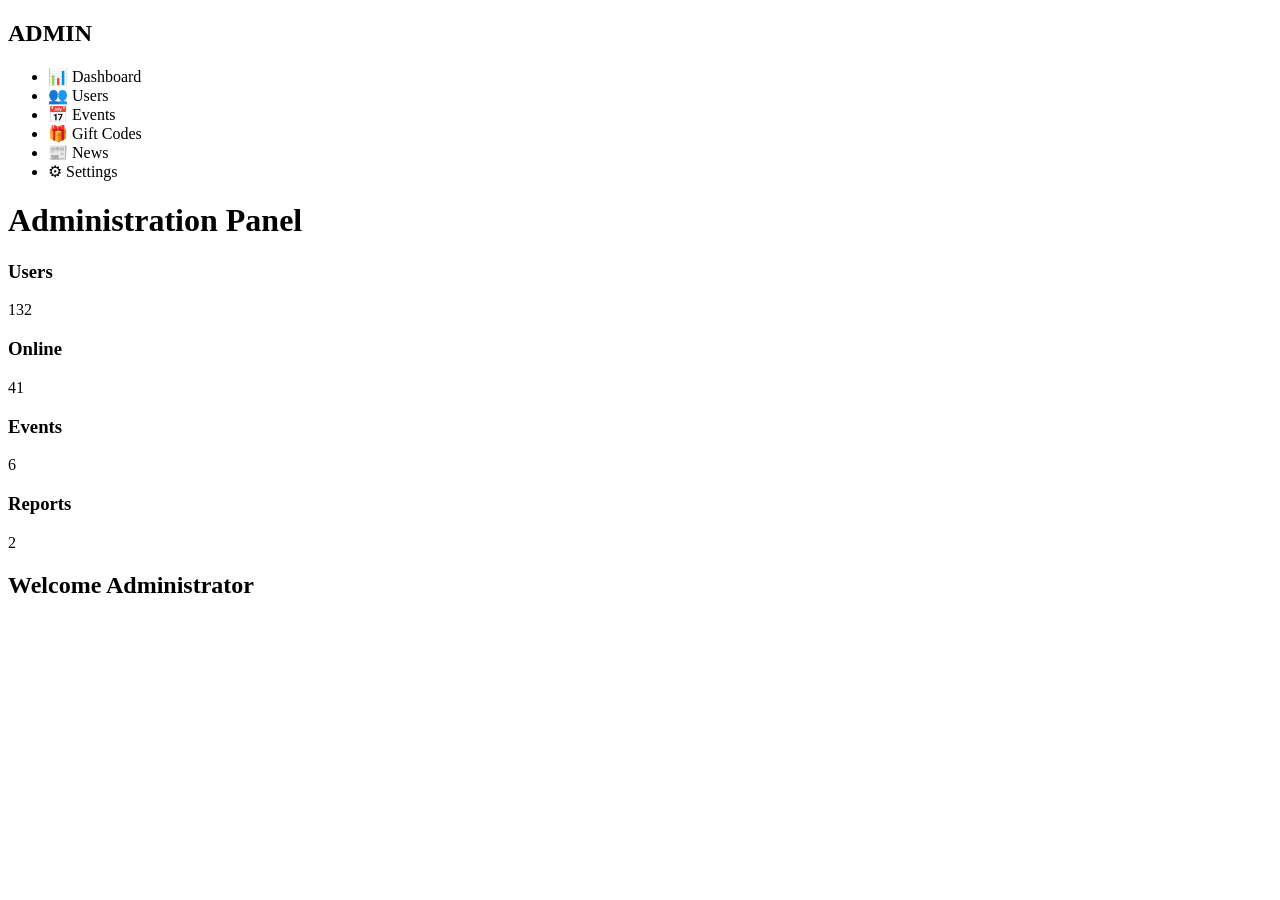
==== admin.html @ 4090f4d1 "Create admin.html" ====
<!DOCTYPE html>
<html lang="en">

<head>

<meta charset="UTF-8">

<meta name="viewport" content="width=device-width,initial-scale=1">

<title>SOL HUB Admin</title>

<link rel="stylesheet" href="css/admin.css">

</head>

<body>

<div class="sidebar">

<h2>ADMIN</h2>

<ul>

<li onclick="show('dashboard')">📊 Dashboard</li>

<li onclick="show('users')">👥 Users</li>

<li onclick="show('events')">📅 Events</li>

<li onclick="show('codes')">🎁 Gift Codes</li>

<li onclick="show('news')">📰 News</li>

<li onclick="show('settings')">⚙ Settings</li>

</ul>

</div>

<div class="main">

<h1>Administration Panel</h1>

<div class="stats">

<div class="box">

<h3>Users</h3>

<p id="usersCount">132</p>

</div>

<div class="box">

<h3>Online</h3>

<p id="onlineCount">41</p>

</div>

<div class="box">

<h3>Events</h3>

<p id="eventsCount">6</p>

</div>

<div class="box">

<h3>Reports</h3>

<p>2</p>

</div>

</div>

<div id="content">

<h2>Welcome Administrator</h2>

</div>

</div>

<script src="js/admin.js"></script>

</body>

</html>
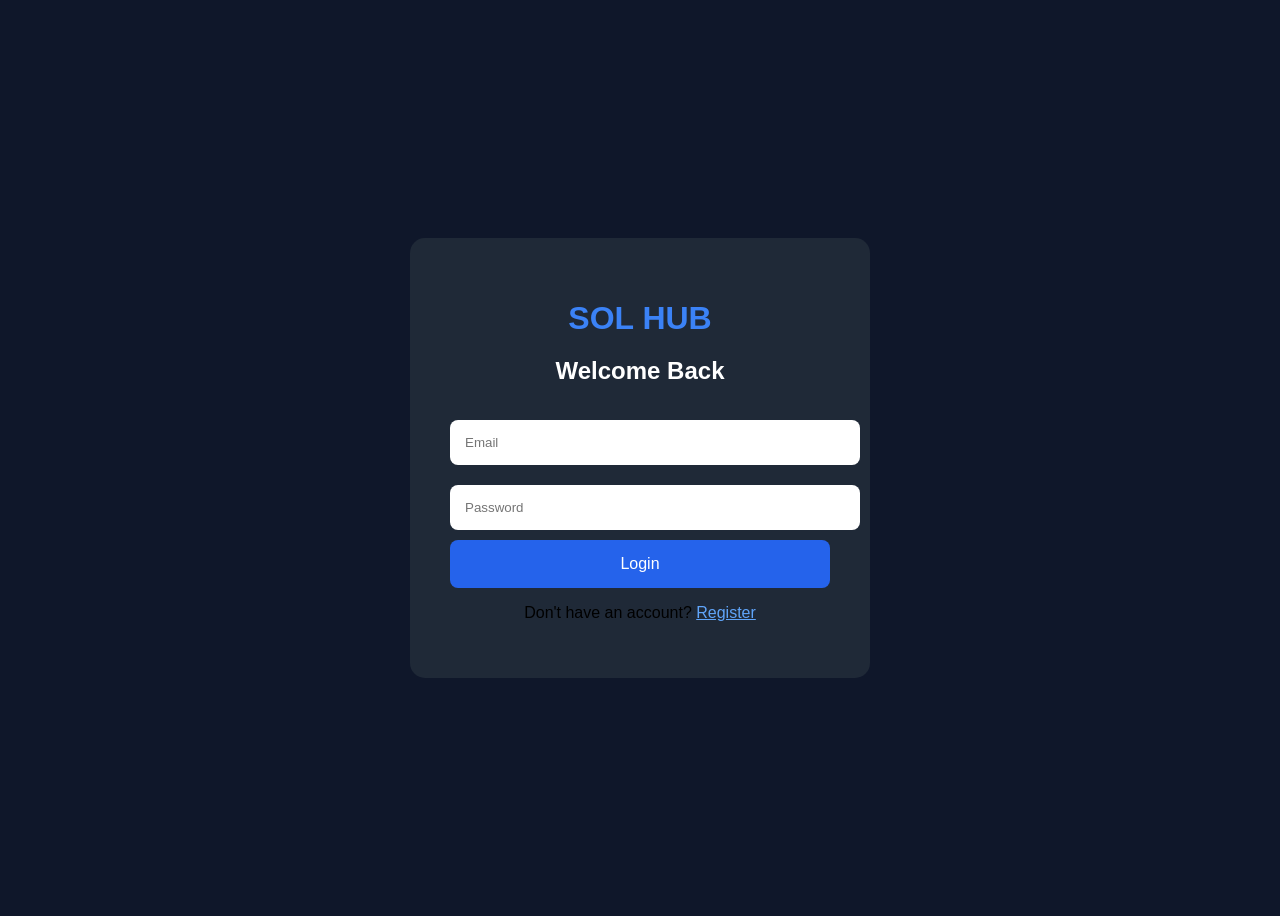
==== commit 70ef4dc8: "Update admin.html" ====
--- a/admin.html
+++ b/admin.html
@@ -12,7 +12,7 @@
 <link rel="stylesheet" href="css/admin.css">
 
 </head>
-
+<script src="js/adminAuth.js"></script>
 <body>
 
 <div class="sidebar">
--- a/css/admin.css
+++ b/css/admin.css
@@ -0,0 +1,97 @@
+body{
+
+margin:0;
+
+display:flex;
+
+font-family:Arial;
+
+background:#0f172a;
+
+color:white;
+
+}
+
+.sidebar{
+
+width:230px;
+
+background:#111827;
+
+height:100vh;
+
+padding:20px;
+
+}
+
+.sidebar h2{
+
+color:#3b82f6;
+
+}
+
+.sidebar ul{
+
+list-style:none;
+
+padding:0;
+
+}
+
+.sidebar li{
+
+padding:15px;
+
+margin-top:10px;
+
+border-radius:8px;
+
+cursor:pointer;
+
+}
+
+.sidebar li:hover{
+
+background:#2563eb;
+
+}
+
+.main{
+
+flex:1;
+
+padding:30px;
+
+}
+
+.stats{
+
+display:grid;
+
+grid-template-columns:repeat(auto-fit,minmax(200px,1fr));
+
+gap:20px;
+
+margin-bottom:30px;
+
+}
+
+.box{
+
+background:#1f2937;
+
+padding:25px;
+
+border-radius:15px;
+
+text-align:center;
+
+}
+
+.box p{
+
+font-size:30px;
+
+color:#60a5fa;
+
+}
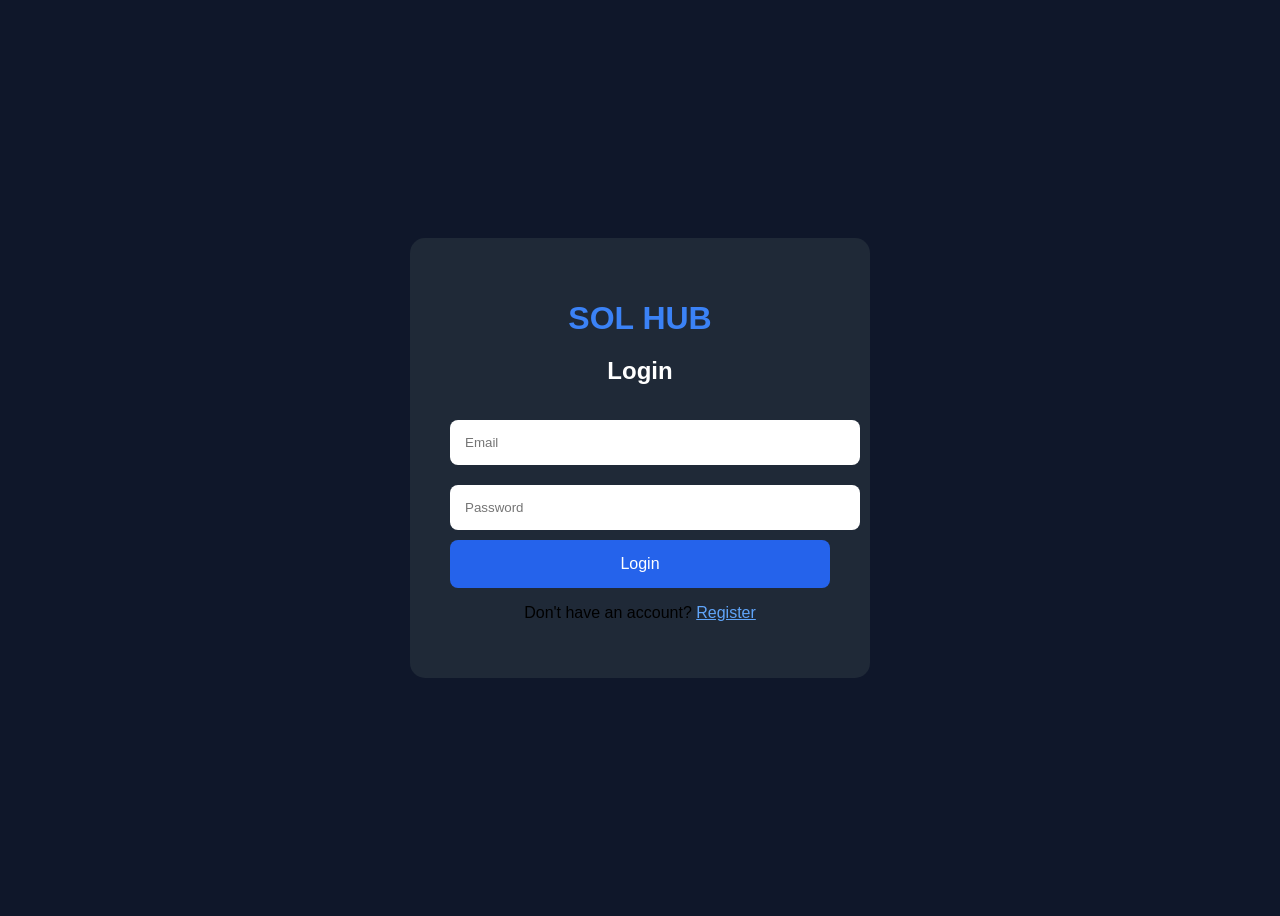
==== commit 356f0aeb: "Update admin.html" ====
--- a/admin.html
+++ b/admin.html
@@ -4,34 +4,58 @@
 <head>
 
 <meta charset="UTF-8">
+<meta name="viewport" content="width=device-width, initial-scale=1.0">
 
-<meta name="viewport" content="width=device-width,initial-scale=1">
-
-<title>SOL HUB Admin</title>
+<title>SOL HUB - Admin Panel</title>
 
 <link rel="stylesheet" href="css/admin.css">
 
 </head>
-<script src="js/adminAuth.js"></script>
+
 <body>
+
+<script>
+
+// حماية الصفحة
+const user = JSON.parse(localStorage.getItem("solUser"));
+
+if(!user){
+
+    window.location.href="login.html";
+
+}
+
+if(user.role!="admin"){
+
+    alert("Access Denied!");
+
+    window.location.href="dashboard.html";
+
+}
+
+</script>
 
 <div class="sidebar">
 
-<h2>ADMIN</h2>
+<h2>SOL ADMIN</h2>
 
 <ul>
 
-<li onclick="show('dashboard')">📊 Dashboard</li>
+<li>📊 Dashboard</li>
 
-<li onclick="show('users')">👥 Users</li>
+<li>👥 Members</li>
 
-<li onclick="show('events')">📅 Events</li>
+<li>💬 Chat</li>
 
-<li onclick="show('codes')">🎁 Gift Codes</li>
+<li>📅 Events</li>
 
-<li onclick="show('news')">📰 News</li>
+<li>🎁 Gift Codes</li>
 
-<li onclick="show('settings')">⚙ Settings</li>
+<li>📰 News</li>
+
+<li>⚙ Settings</li>
+
+<li onclick="logout()">🚪 Logout</li>
 
 </ul>
 
@@ -39,53 +63,52 @@
 
 <div class="main">
 
-<h1>Administration Panel</h1>
+<h1 id="adminName"></h1>
 
 <div class="stats">
 
 <div class="box">
-
-<h3>Users</h3>
-
-<p id="usersCount">132</p>
-
+<h3>Members</h3>
+<p>132</p>
 </div>
 
 <div class="box">
-
 <h3>Online</h3>
-
-<p id="onlineCount">41</p>
-
+<p>41</p>
 </div>
 
 <div class="box">
-
 <h3>Events</h3>
-
-<p id="eventsCount">6</p>
-
+<p>5</p>
 </div>
 
 <div class="box">
-
-<h3>Reports</h3>
-
-<p>2</p>
-
+<h3>Gift Codes</h3>
+<p>12</p>
 </div>
 
 </div>
 
-<div id="content">
+<h2>Administrator Control Panel</h2>
 
-<h2>Welcome Administrator</h2>
+<p>You have full access to manage SOL HUB.</p>
 
 </div>
 
-</div>
+<script>
 
-<script src="js/admin.js"></script>
+document.getElementById("adminName").innerHTML =
+"Welcome " + user.name;
+
+function logout(){
+
+localStorage.removeItem("solUser");
+
+window.location.href="login.html";
+
+}
+
+</script>
 
 </body>
 
